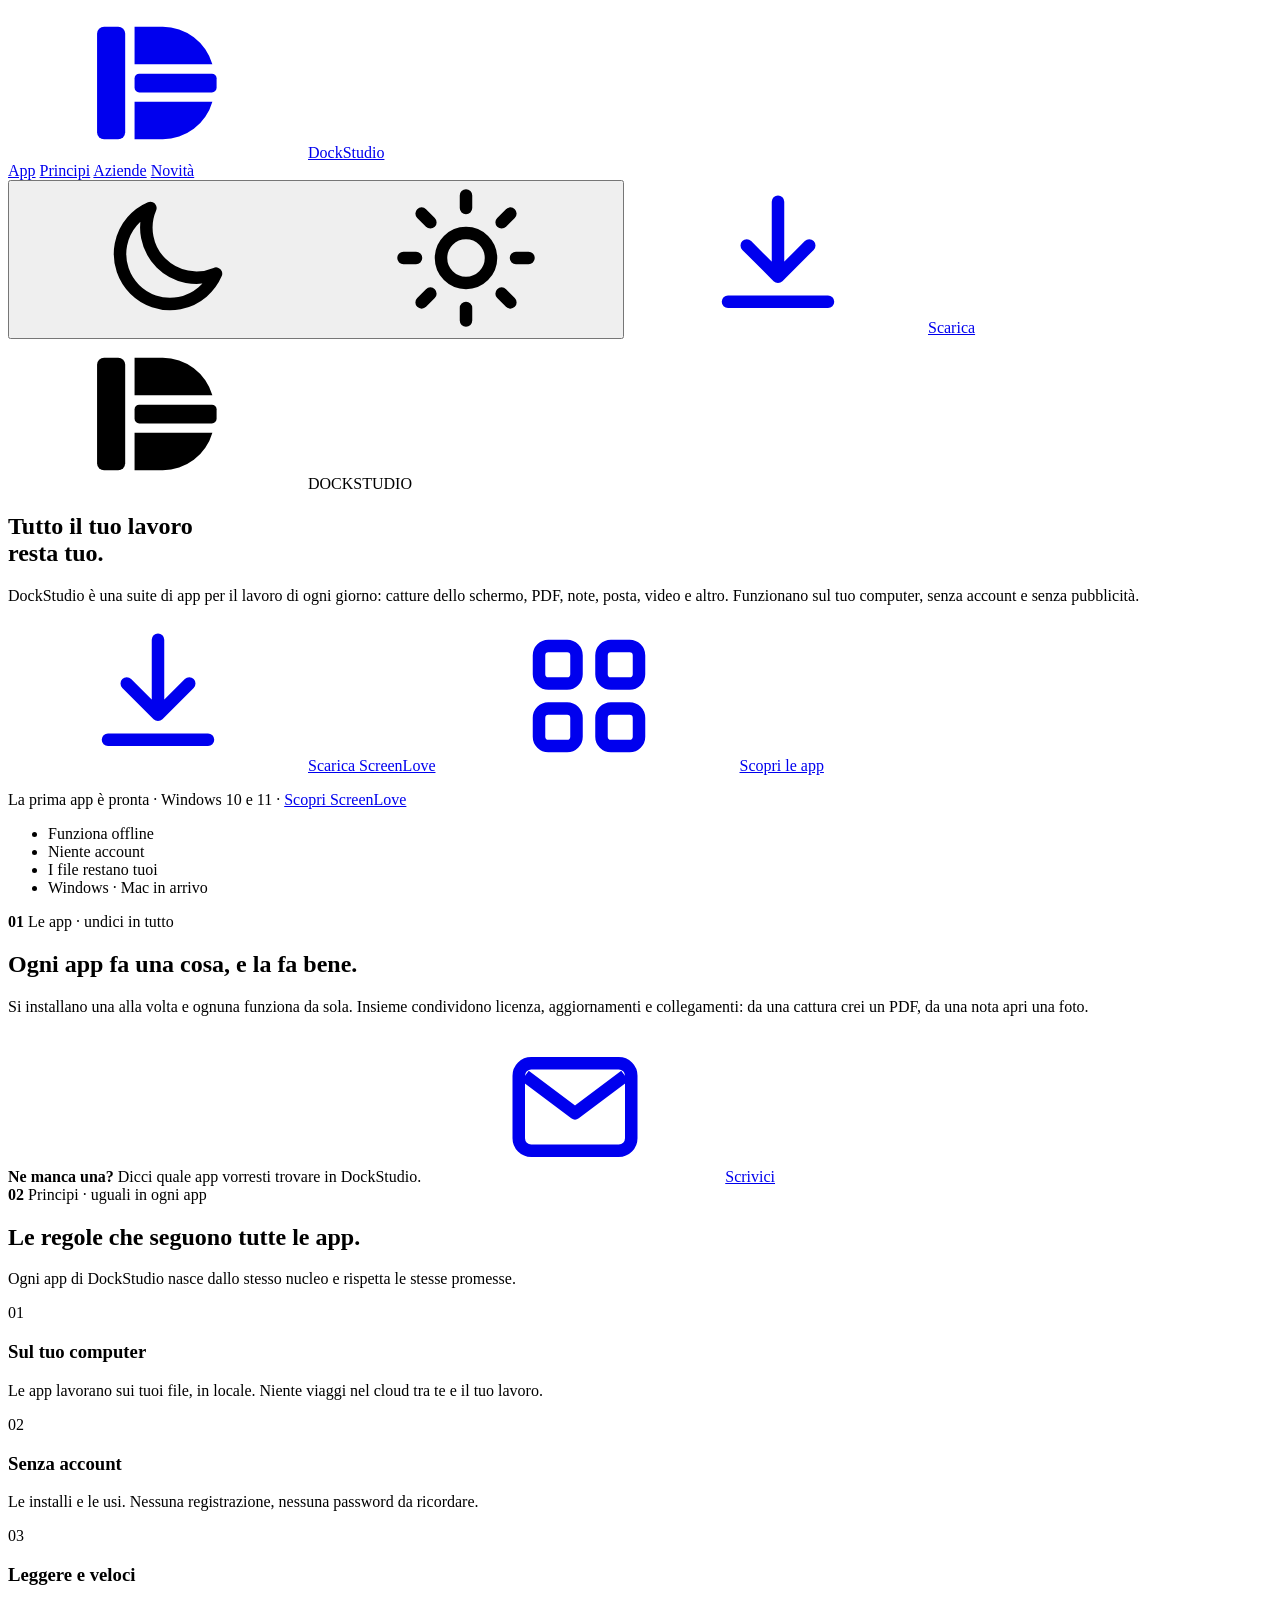
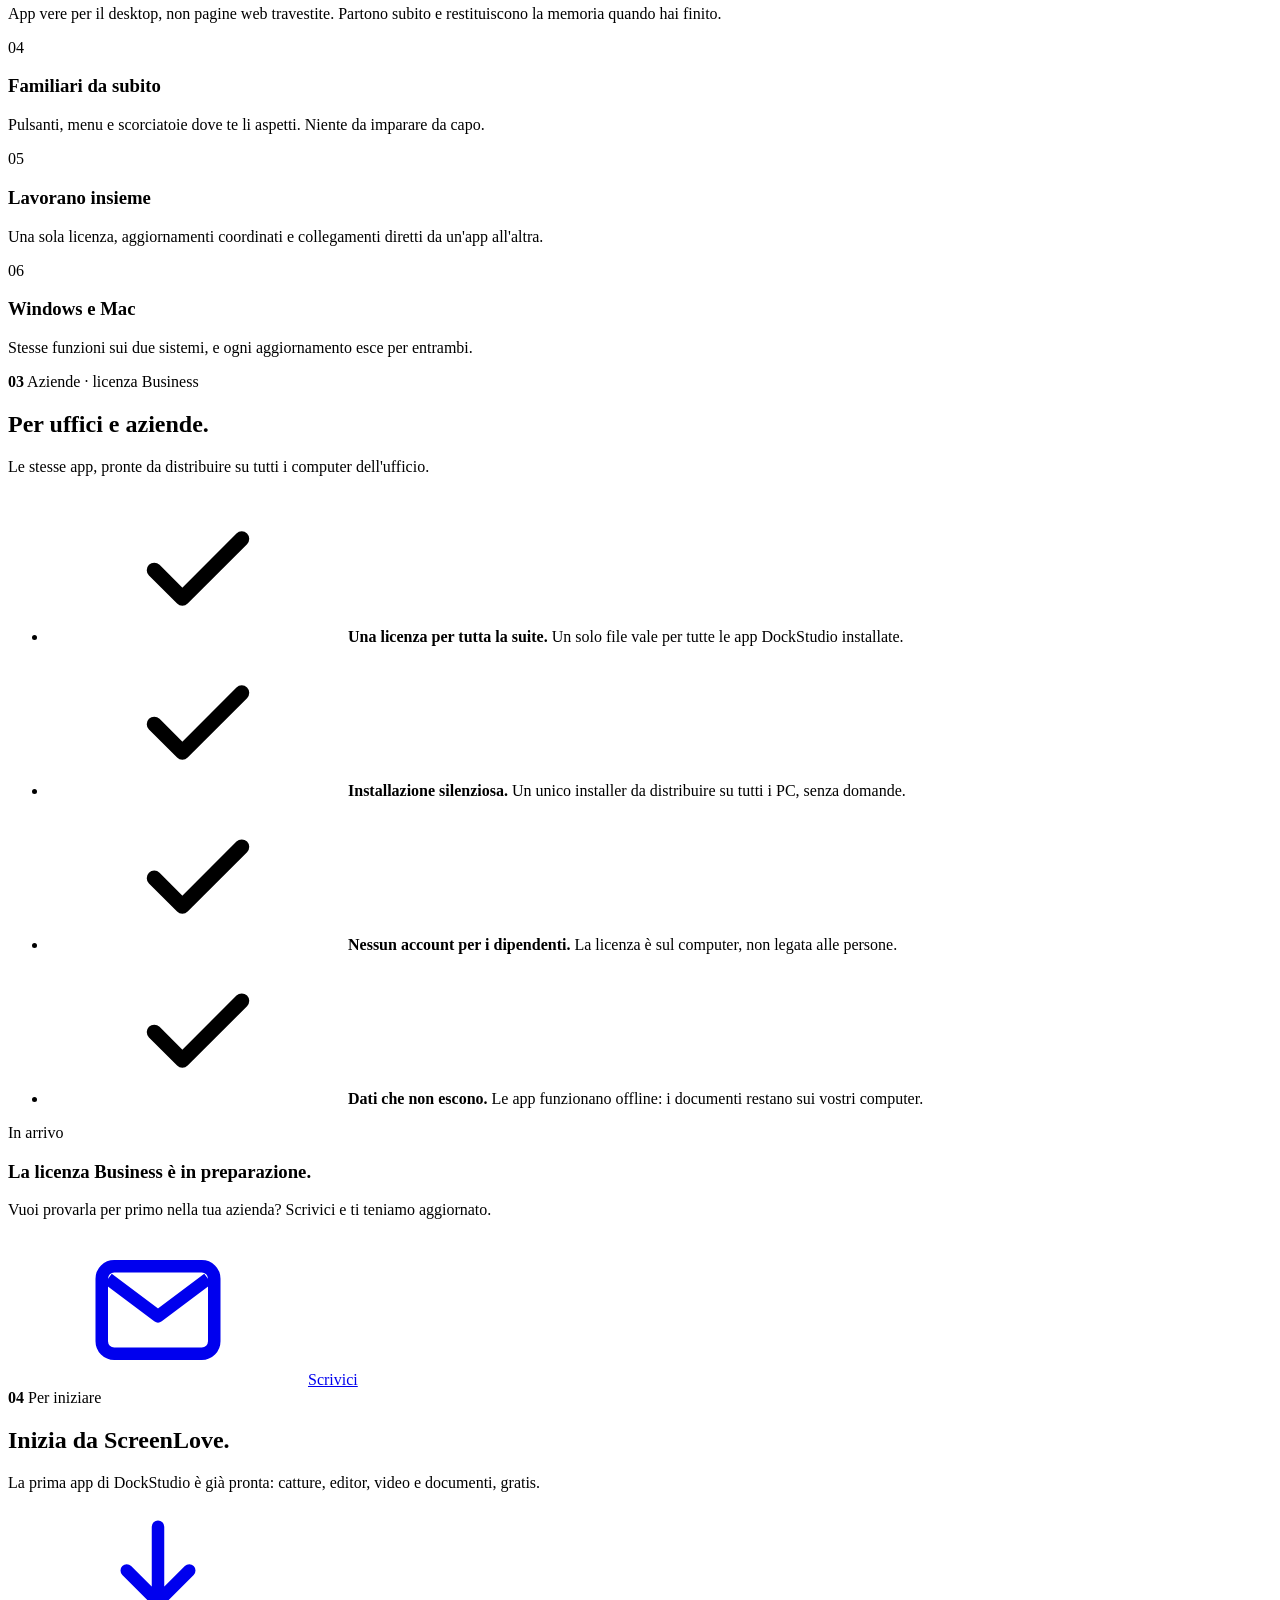
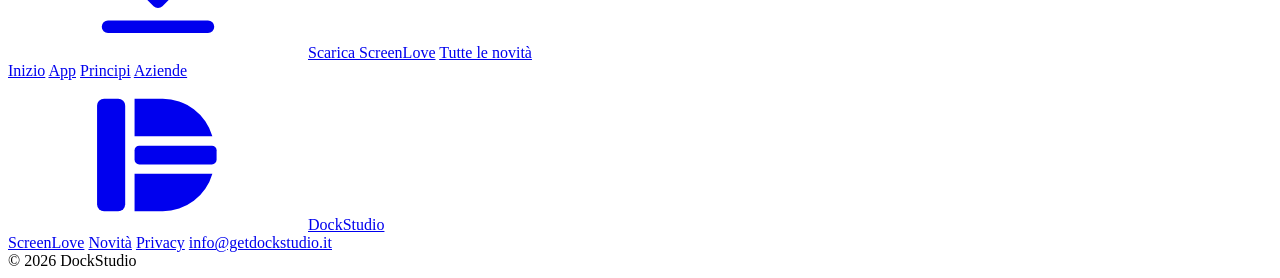
==== site/src/index.html @ bcd6d758 "Sito DockStudio: pagine delle app e pagina Novità della suite - site/build.mjs genera il sito in sit" ====
<!doctype html>
<html lang="it">
<head>
  <meta charset="utf-8">
  <meta name="viewport" content="width=device-width, initial-scale=1">
  <title>DockStudio — Tutto il tuo lavoro resta tuo.</title>
  <meta name="description" content="DockStudio è una suite di app per il lavoro di ogni giorno: catture, PDF, note, posta, video e altro. Funzionano sul tuo computer, senza account.">
  <link rel="icon" href="/favicon.svg" type="image/svg+xml">
  <link rel="stylesheet" href="/style.css">
  <script>
    // Tema scelto dall'utente (chiaro/scuro), altrimenti quello del sistema.
    try { const t = localStorage.getItem("theme"); if (t) document.documentElement.dataset.theme = t; } catch (e) {}
  </script>
</head>
<body>

<svg width="0" height="0" style="position:absolute" aria-hidden="true">
  <symbol id="logo" viewBox="0 0 64 64">
    <rect x="6" y="8" width="12" height="48" rx="3" fill="currentColor"/>
    <path d="M22 8h12a22 22 0 0 1 21.2 16H22z" fill="currentColor"/>
    <rect x="22" y="28" width="35" height="8" rx="2" fill="currentColor"/>
    <path d="M22 40h33.2A22 22 0 0 1 34 56H22z" fill="currentColor"/>
  </symbol>
  <symbol id="i-download" viewBox="0 0 24 24"><path d="M12 3v12m0 0-5-5m5 5 5-5M4 19h16" fill="none" stroke="currentColor" stroke-width="2" stroke-linecap="round" stroke-linejoin="round"/></symbol>
  <symbol id="i-grid" viewBox="0 0 24 24"><g fill="none" stroke="currentColor" stroke-width="2"><rect x="4" y="4" width="6" height="6" rx="1.5"/><rect x="14" y="4" width="6" height="6" rx="1.5"/><rect x="4" y="14" width="6" height="6" rx="1.5"/><rect x="14" y="14" width="6" height="6" rx="1.5"/></g></symbol>
  <symbol id="i-moon" viewBox="0 0 24 24"><path d="M20 14.5A8 8 0 0 1 9.5 4a8 8 0 1 0 10.5 10.5z" fill="none" stroke="currentColor" stroke-width="2" stroke-linejoin="round"/></symbol>
  <symbol id="i-sun" viewBox="0 0 24 24"><g fill="none" stroke="currentColor" stroke-width="2" stroke-linecap="round"><circle cx="12" cy="12" r="4"/><path d="M12 2v2M12 20v2M2 12h2M20 12h2M4.9 4.9l1.4 1.4M17.7 17.7l1.4 1.4M4.9 19.1l1.4-1.4M17.7 6.3l1.4-1.4"/></g></symbol>
  <symbol id="i-check" viewBox="0 0 24 24"><path d="m5 12.5 4.5 4.5L19 7.5" fill="none" stroke="currentColor" stroke-width="2.4" stroke-linecap="round" stroke-linejoin="round"/></symbol>
  <symbol id="i-mail" viewBox="0 0 24 24"><g fill="none" stroke="currentColor" stroke-width="2" stroke-linejoin="round"><rect x="3" y="5" width="18" height="14" rx="2"/><path d="m4 7 8 6 8-6"/></g></symbol>
</svg>

<header class="top">
  <div class="wrap">
    <a class="brand" href="#inizio" aria-label="DockStudio, inizio"><svg><use href="#logo"/></svg>DockStudio</a>
    <nav class="nav" aria-label="Sezioni">
      <a href="#app">App</a>
      <a href="#principi">Principi</a>
      <a href="#aziende">Aziende</a>
      <a href="/novita/">Novità</a>
    </nav>
    <div class="top-actions">
      <button class="icon-btn" id="theme" type="button" aria-label="Tema chiaro o scuro">
        <svg class="moon"><use href="#i-moon"/></svg><svg class="sun" hidden><use href="#i-sun"/></svg>
      </button>
      <a class="btn btn-dark" href="https://screenlove.it/#scarica"><svg><use href="#i-download"/></svg><span>Scarica</span></a>
    </div>
  </div>
</header>

<main>
  <section class="hero" id="inizio">
    <div class="wrap">
      <div class="wordmark" aria-hidden="true"><svg><use href="#logo"/></svg><span>DOCKSTUDIO</span></div>
      <h1>Tutto il tuo lavoro<br>resta tuo.</h1>
      <p class="lead">DockStudio è una suite di app per il lavoro di ogni giorno: catture dello schermo, PDF, note, posta, video e altro.
        Funzionano sul tuo computer, senza account e senza pubblicità.</p>
      <div class="cta">
        <a class="btn btn-primary" href="https://screenlove.it/#scarica"><svg><use href="#i-download"/></svg>Scarica ScreenLove</a>
        <a class="btn btn-ghost" href="#app"><svg><use href="#i-grid"/></svg>Scopri le app</a>
      </div>
      <p class="cta-note mono">La prima app è pronta · Windows 10 e 11 · <a href="/screenlove/">Scopri ScreenLove</a></p>
      <ul class="facts mono">
        <li>Funziona offline</li>
        <li>Niente account</li>
        <li>I file restano tuoi</li>
        <li>Windows · Mac in arrivo</li>
      </ul>
    </div>
  </section>

  <section class="block" id="app">
    <div class="wrap">
      <div class="kicker mono"><b>01</b> Le app · undici in tutto</div>
      <h2>Ogni app fa una cosa, e la fa bene.</h2>
      <p class="intro">Si installano una alla volta e ognuna funziona da sola. Insieme condividono licenza, aggiornamenti e collegamenti:
        da una cattura crei un PDF, da una nota apri una foto.</p>

      <div class="apps">
<!--APPS-->
      </div>

      <div class="next">
        <span><strong>Ne manca una?</strong> Dicci quale app vorresti trovare in DockStudio.</span>
        <a class="btn btn-ghost" href="mailto:info@getdockstudio.it?subject=Un'app%20per%20DockStudio"><svg><use href="#i-mail"/></svg>Scrivici</a>
      </div>
    </div>
  </section>

  <section class="block" id="principi">
    <div class="wrap">
      <div class="kicker mono"><b>02</b> Principi · uguali in ogni app</div>
      <h2>Le regole che seguono tutte le app.</h2>
      <p class="intro">Ogni app di DockStudio nasce dallo stesso nucleo e rispetta le stesse promesse.</p>
      <div class="principles">
        <div class="principle"><span class="n mono">01</span><h3>Sul tuo computer</h3><p>Le app lavorano sui tuoi file, in locale. Niente viaggi nel cloud tra te e il tuo lavoro.</p></div>
        <div class="principle"><span class="n mono">02</span><h3>Senza account</h3><p>Le installi e le usi. Nessuna registrazione, nessuna password da ricordare.</p></div>
        <div class="principle"><span class="n mono">03</span><h3>Leggere e veloci</h3><p>App vere per il desktop, non pagine web travestite. Partono subito e restituiscono la memoria quando hai finito.</p></div>
        <div class="principle"><span class="n mono">04</span><h3>Familiari da subito</h3><p>Pulsanti, menu e scorciatoie dove te li aspetti. Niente da imparare da capo.</p></div>
        <div class="principle"><span class="n mono">05</span><h3>Lavorano insieme</h3><p>Una sola licenza, aggiornamenti coordinati e collegamenti diretti da un'app all'altra.</p></div>
        <div class="principle"><span class="n mono">06</span><h3>Windows e Mac</h3><p>Stesse funzioni sui due sistemi, e ogni aggiornamento esce per entrambi.</p></div>
      </div>
    </div>
  </section>

  <section class="block" id="aziende">
    <div class="wrap">
      <div class="kicker mono"><b>03</b> Aziende · licenza Business</div>
      <h2>Per uffici e aziende.</h2>
      <p class="intro">Le stesse app, pronte da distribuire su tutti i computer dell'ufficio.</p>
      <div class="business">
        <div class="card">
          <ul>
            <li><svg><use href="#i-check"/></svg><span><b>Una licenza per tutta la suite.</b> Un solo file vale per tutte le app DockStudio installate.</span></li>
            <li><svg><use href="#i-check"/></svg><span><b>Installazione silenziosa.</b> Un unico installer da distribuire su tutti i PC, senza domande.</span></li>
            <li><svg><use href="#i-check"/></svg><span><b>Nessun account per i dipendenti.</b> La licenza è sul computer, non legata alle persone.</span></li>
            <li><svg><use href="#i-check"/></svg><span><b>Dati che non escono.</b> Le app funzionano offline: i documenti restano sui vostri computer.</span></li>
          </ul>
        </div>
        <div class="card contact">
          <div>
            <span class="mono">In arrivo</span>
            <h3>La licenza Business è in preparazione.</h3>
            <p>Vuoi provarla per primo nella tua azienda? Scrivici e ti teniamo aggiornato.</p>
          </div>
          <a class="btn" href="mailto:info@getdockstudio.it?subject=Licenza%20Business%20DockStudio"><svg><use href="#i-mail"/></svg>Scrivici</a>
        </div>
      </div>
    </div>
  </section>

  <section class="closing">
    <div class="wrap">
      <div class="kicker mono"><b>04</b> Per iniziare</div>
      <h2>Inizia da ScreenLove.</h2>
      <p>La prima app di DockStudio è già pronta: catture, editor, video e documenti, gratis.</p>
      <div class="cta">
        <a class="btn btn-primary" href="https://screenlove.it/#scarica"><svg><use href="#i-download"/></svg>Scarica ScreenLove</a>
        <a class="btn btn-ghost" href="/novita/">Tutte le novità</a>
      </div>
    </div>
  </section>
</main>

<nav class="rail mono" aria-label="Indice della pagina">
  <a href="#inizio"><span>Inizio</span><i></i></a>
  <a href="#app"><span>App</span><i></i></a>
  <a href="#principi"><span>Principi</span><i></i></a>
  <a href="#aziende"><span>Aziende</span><i></i></a>
</nav>

<footer>
  <div class="wrap">
    <a class="brand" href="#inizio"><svg><use href="#logo"/></svg>DockStudio</a>
    <nav class="mono">
      <a href="/screenlove/">ScreenLove</a>
      <a href="/novita/">Novità</a>
      <a href="/privacy">Privacy</a>
      <a href="mailto:info@getdockstudio.it">info@getdockstudio.it</a>
    </nav>
    <span class="mono">© 2026 DockStudio</span>
  </div>
</footer>

<script src="/site.js" defer></script>
</body>
</html>
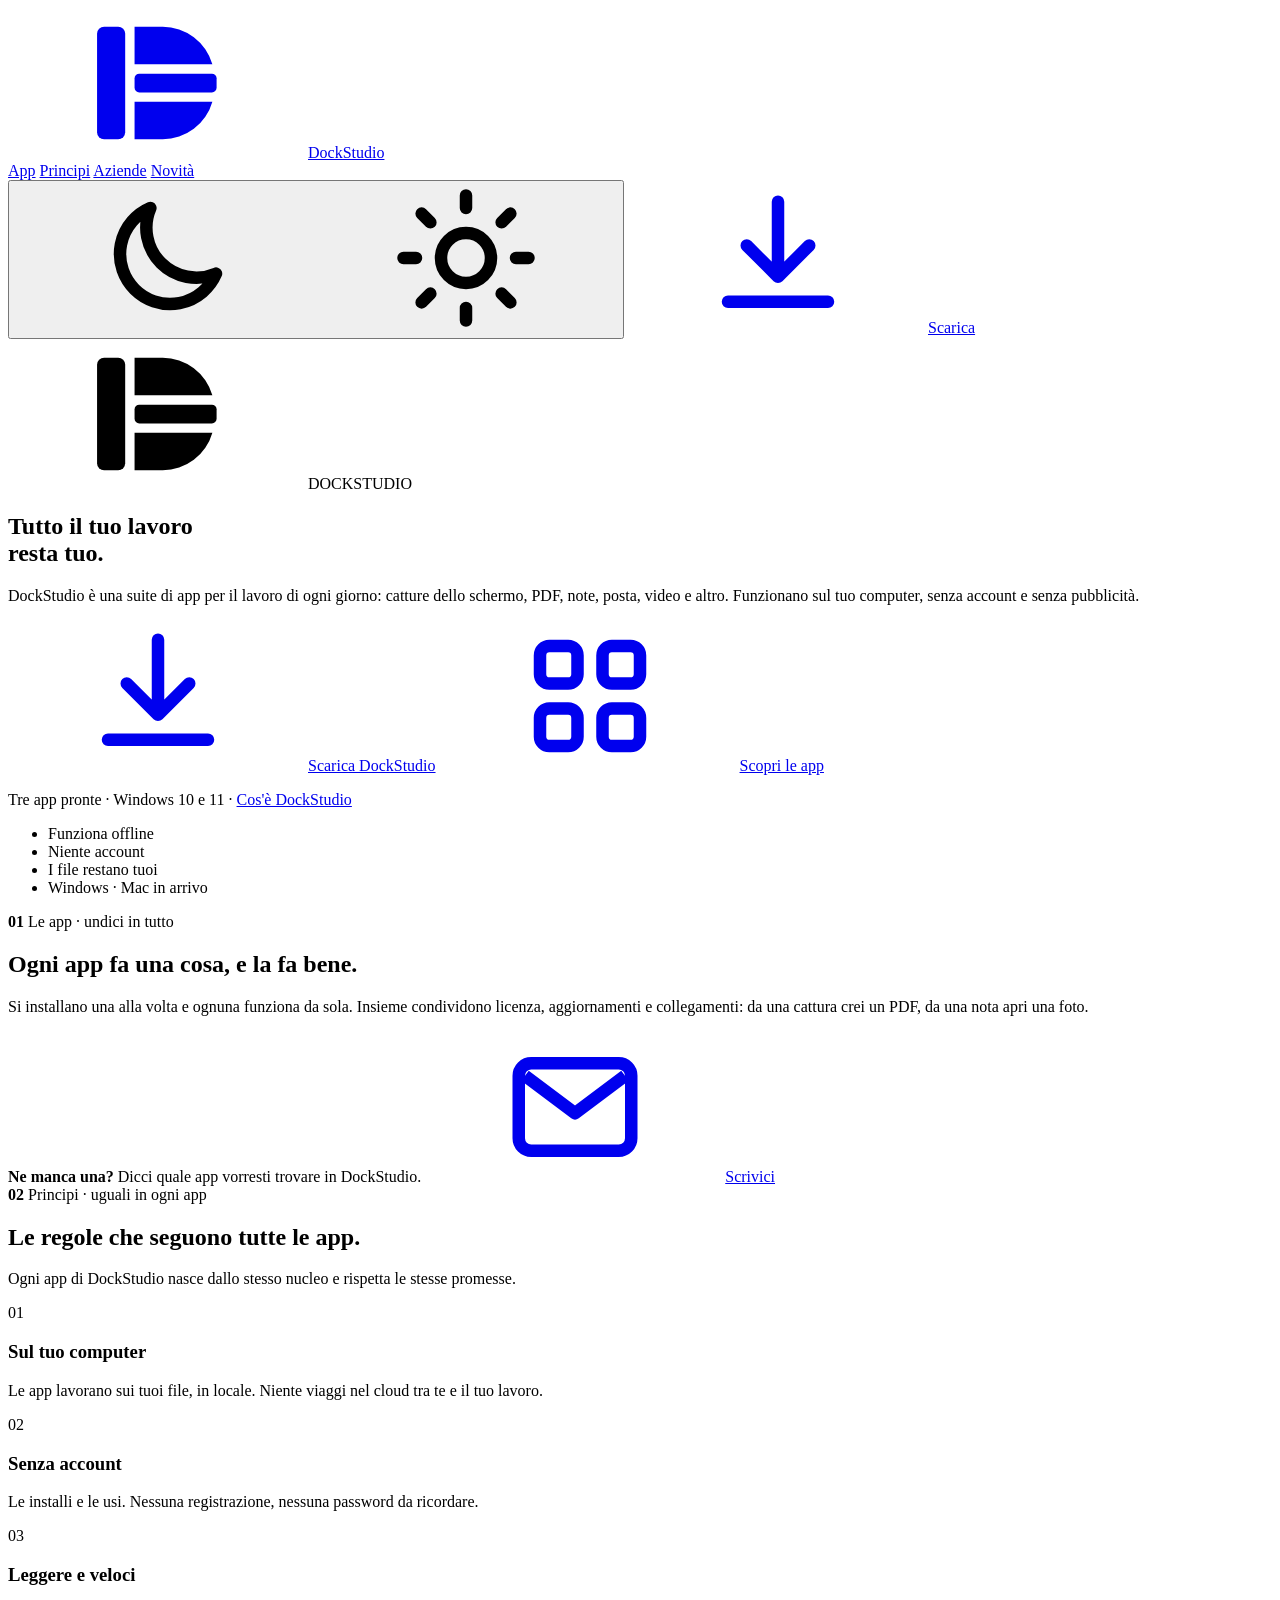
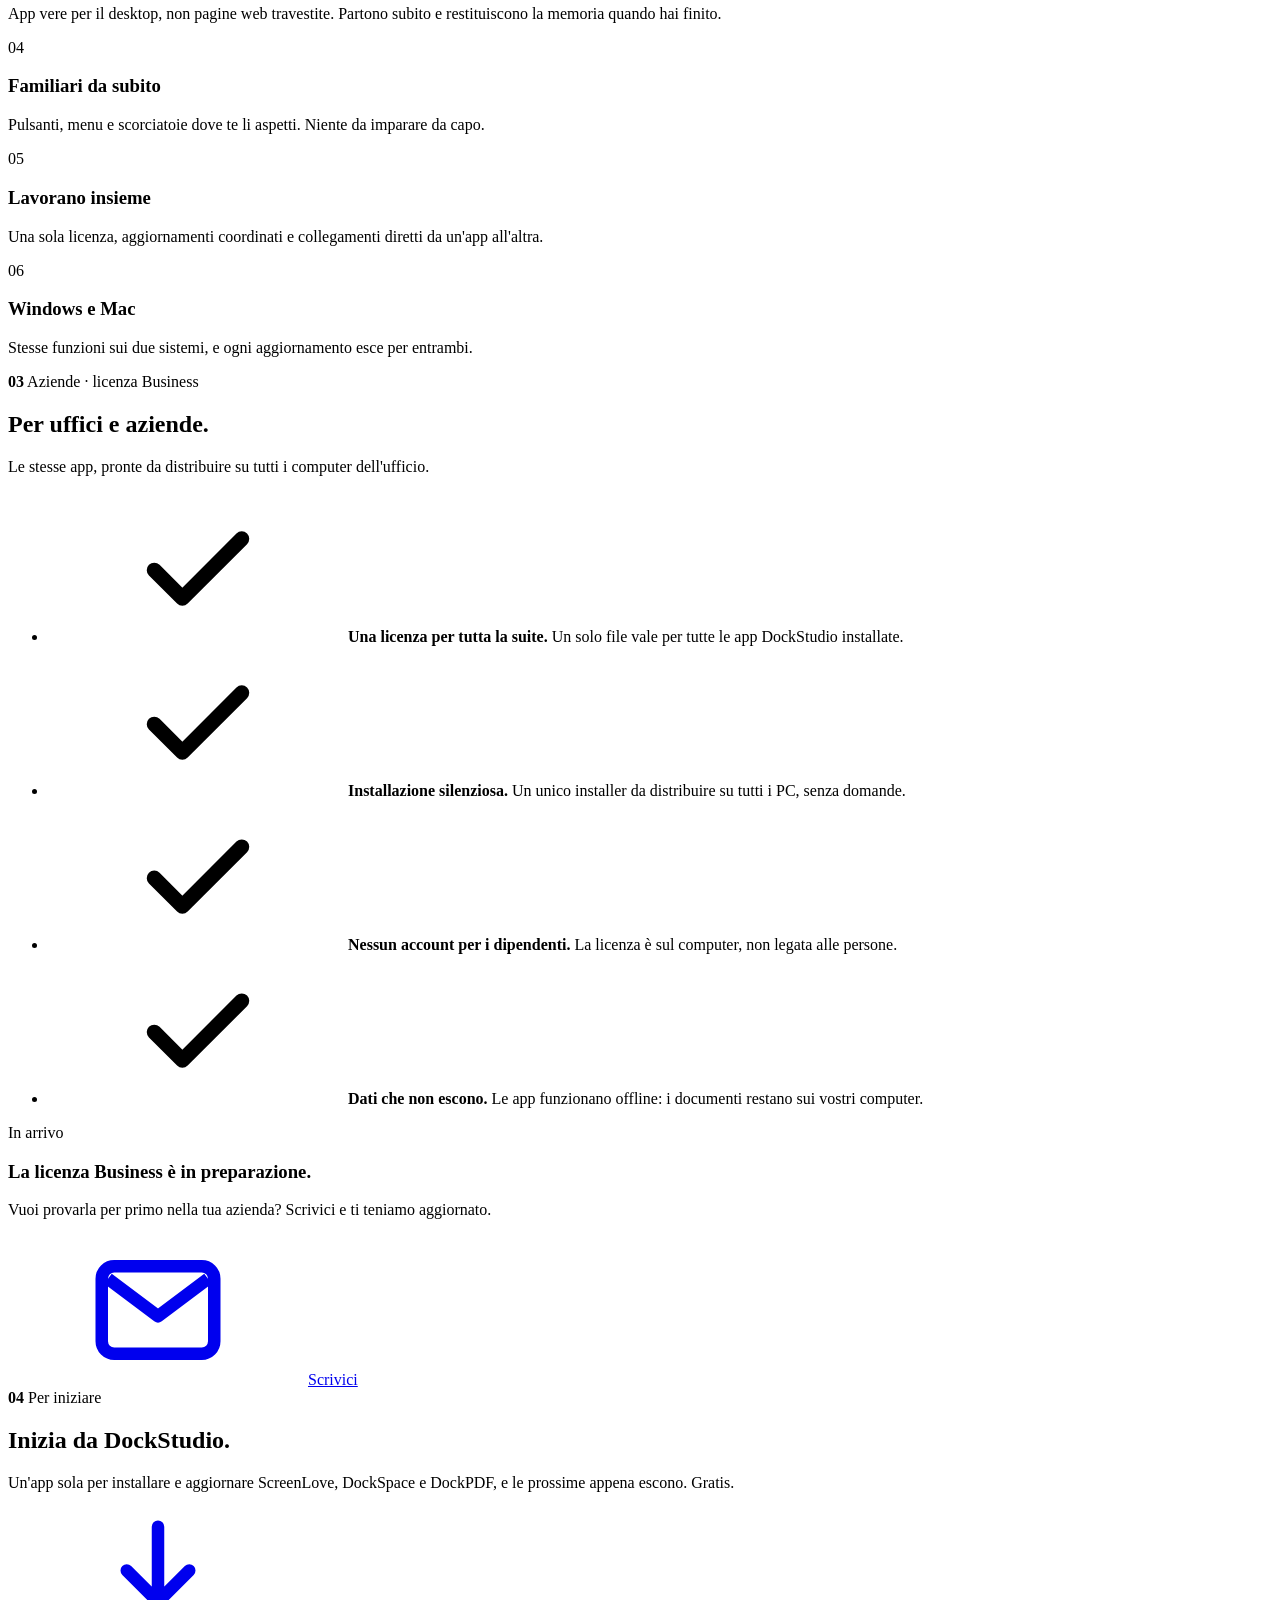
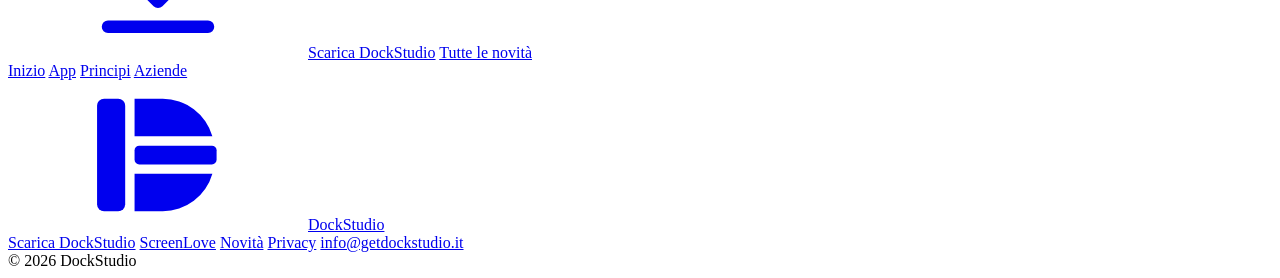
==== commit 607ff557: "Sito: pagina del launcher DockStudio Nuova pagina /dockstudio/ con copertina (la finestra vera del l" ====
--- a/site/src/index.html
+++ b/site/src/index.html
@@ -5,6 +5,18 @@
   <meta name="viewport" content="width=device-width, initial-scale=1">
   <title>DockStudio — Tutto il tuo lavoro resta tuo.</title>
   <meta name="description" content="DockStudio è una suite di app per il lavoro di ogni giorno: catture, PDF, note, posta, video e altro. Funzionano sul tuo computer, senza account.">
+  <link rel="canonical" href="https://getdockstudio.it/">
+  <meta property="og:type" content="website">
+  <meta property="og:site_name" content="DockStudio">
+  <meta property="og:locale" content="it_IT">
+  <meta property="og:title" content="DockStudio — Tutto il tuo lavoro resta tuo.">
+  <meta property="og:description" content="Una suite di app per il lavoro di ogni giorno: catture, PDF, note, posta, video e altro. Funzionano sul tuo computer, senza account e senza pubblicità.">
+  <meta property="og:url" content="https://getdockstudio.it/">
+  <meta property="og:image" content="https://getdockstudio.it/og-image.png">
+  <meta property="og:image:width" content="1200">
+  <meta property="og:image:height" content="630">
+  <meta property="og:image:alt" content="DockStudio: tutto il tuo lavoro resta tuo. Una suite di app che funzionano sul tuo computer.">
+  <meta name="twitter:card" content="summary_large_image">
   <link rel="icon" href="/favicon.svg" type="image/svg+xml">
   <link rel="stylesheet" href="/style.css">
   <script>
@@ -42,7 +54,7 @@
       <button class="icon-btn" id="theme" type="button" aria-label="Tema chiaro o scuro">
         <svg class="moon"><use href="#i-moon"/></svg><svg class="sun" hidden><use href="#i-sun"/></svg>
       </button>
-      <a class="btn btn-dark" href="https://screenlove.it/#scarica"><svg><use href="#i-download"/></svg><span>Scarica</span></a>
+      <a class="btn btn-dark" href="/dockstudio/#scarica"><svg><use href="#i-download"/></svg><span>Scarica</span></a>
     </div>
   </div>
 </header>
@@ -55,10 +67,10 @@
       <p class="lead">DockStudio è una suite di app per il lavoro di ogni giorno: catture dello schermo, PDF, note, posta, video e altro.
         Funzionano sul tuo computer, senza account e senza pubblicità.</p>
       <div class="cta">
-        <a class="btn btn-primary" href="https://screenlove.it/#scarica"><svg><use href="#i-download"/></svg>Scarica ScreenLove</a>
+        <a class="btn btn-primary" href="/dockstudio/#scarica"><svg><use href="#i-download"/></svg>Scarica DockStudio</a>
         <a class="btn btn-ghost" href="#app"><svg><use href="#i-grid"/></svg>Scopri le app</a>
       </div>
-      <p class="cta-note mono">La prima app è pronta · Windows 10 e 11 · <a href="/screenlove/">Scopri ScreenLove</a></p>
+      <p class="cta-note mono">Tre app pronte · Windows 10 e 11 · <a href="/dockstudio/">Cos'è DockStudio</a></p>
       <ul class="facts mono">
         <li>Funziona offline</li>
         <li>Niente account</li>
@@ -131,10 +143,10 @@
   <section class="closing">
     <div class="wrap">
       <div class="kicker mono"><b>04</b> Per iniziare</div>
-      <h2>Inizia da ScreenLove.</h2>
-      <p>La prima app di DockStudio è già pronta: catture, editor, video e documenti, gratis.</p>
+      <h2>Inizia da DockStudio.</h2>
+      <p>Un'app sola per installare e aggiornare ScreenLove, DockSpace e DockPDF, e le prossime appena escono. Gratis.</p>
       <div class="cta">
-        <a class="btn btn-primary" href="https://screenlove.it/#scarica"><svg><use href="#i-download"/></svg>Scarica ScreenLove</a>
+        <a class="btn btn-primary" href="/dockstudio/#scarica"><svg><use href="#i-download"/></svg>Scarica DockStudio</a>
         <a class="btn btn-ghost" href="/novita/">Tutte le novità</a>
       </div>
     </div>
@@ -152,6 +164,7 @@
   <div class="wrap">
     <a class="brand" href="#inizio"><svg><use href="#logo"/></svg>DockStudio</a>
     <nav class="mono">
+      <a href="/dockstudio/">Scarica DockStudio</a>
       <a href="/screenlove/">ScreenLove</a>
       <a href="/novita/">Novità</a>
       <a href="/privacy">Privacy</a>
